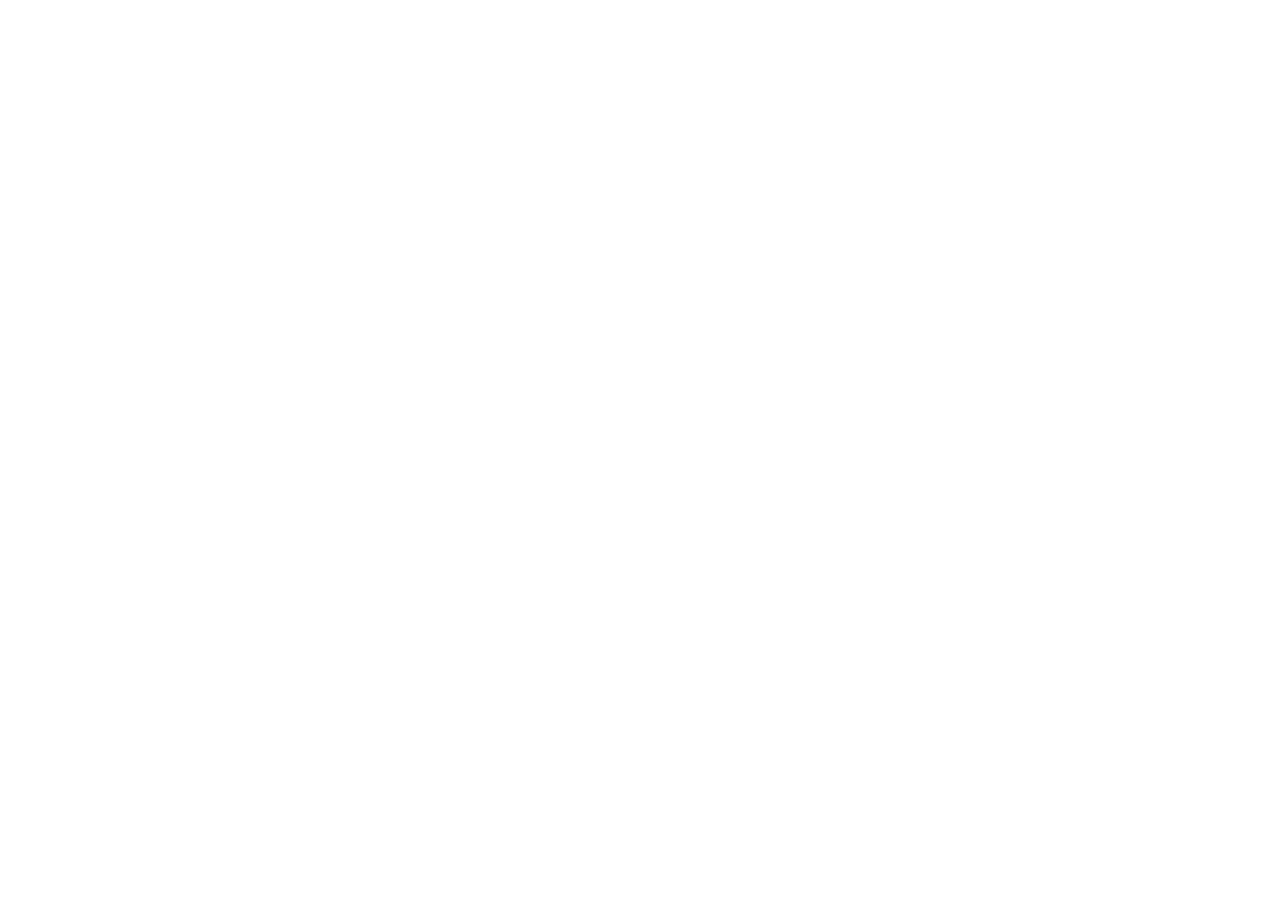
==== login.html @ 24220b86 "init projext" ====
<!DOCTYPE html>
<html lang="en">
<head>
    <meta charset="UTF-8">
    <meta http-equiv="X-UA-Compatible" content="IE=edge">
    <meta name="viewport" content="width=device-width, initial-scale=1.0">
    <title>Document</title>
</head>
<body>
    
</body>
</html>
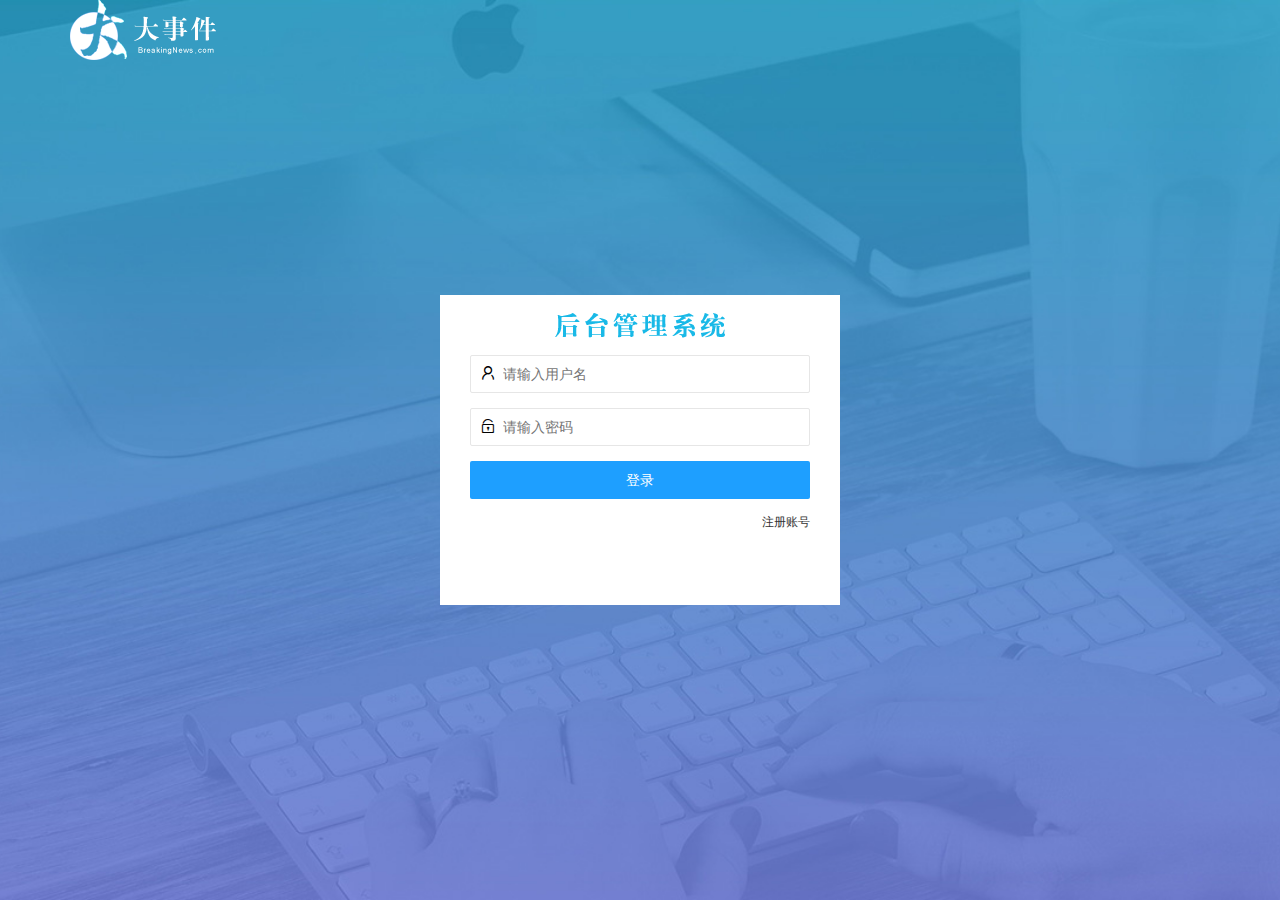
==== commit 6a38c51f: "完成注册和登陆功能开发" ====
--- a/login.html
+++ b/login.html
@@ -4,9 +4,73 @@
     <meta charset="UTF-8">
     <meta http-equiv="X-UA-Compatible" content="IE=edge">
     <meta name="viewport" content="width=device-width, initial-scale=1.0">
-    <title>Document</title>
+    <title>大事件</title>
+    <link rel="stylesheet" href="./assets/lib/layui/css/layui.css">
+    <link rel="stylesheet" href="./assets/css/login.css">
 </head>
 <body>
-    
+    <!-- 头部logo区域 -->
+    <div class="layui-main"><img src="./assets/images/logo.png" alt=""/></div>
+
+    <!-- 登陆注册区域 -->
+    <div class="loginAndRegBox">
+        <div class="title-box"></div>
+        <!-- 登陆的div -->
+        <div class="login-box">
+            <form class="layui-form" id="form-login">
+                <!-- 用户名 -->
+                <div class="layui-form-item">
+                    <i class="layui-icon layui-icon-username"></i> 
+                    <input type="text" name="username" required  lay-verify="required" placeholder="请输入用户名" autocomplete="off" class="layui-input">
+                </div>
+                <!-- 密码 -->
+                <div class="layui-form-item">
+                    <i class="layui-icon layui-icon-password"></i> 
+                    <input type="password" name="password" required  lay-verify="required|pwd" placeholder="请输入密码" autocomplete="off" class="layui-input">
+                </div>
+                <!-- 登陆按钮 -->
+                <div class="layui-form-item">
+                      <button class="layui-btn layui-btn-fluid layui-btn-normal" lay-submit>登录</button>
+                </div>
+                <!-- 注册账号 -->
+                <div class="layui-form-item links"> 
+                    <a href="javascript:;" id="link_reg">注册账号</a>
+                </div>
+            </form>
+        </div>
+        <!-- 注册的div -->
+        <div class="reg-box">
+            <form class="layui-form" id="form_reg">
+                <!-- 用户名 -->
+                <div class="layui-form-item">
+                    <i class="layui-icon layui-icon-username"></i> 
+                    <input type="text" name="username" required  lay-verify="required" placeholder="请输入用户名" autocomplete="off" class="layui-input">
+                </div>
+                <!-- 密码 -->
+                <div class="layui-form-item">
+                    <i class="layui-icon layui-icon-password"></i> 
+                    <input type="password" name="password" required lay-verify="required|pwd" placeholder="请输入密码" autocomplete="off" class="layui-input">
+                </div>
+                <!-- 密码确认框 -->
+                <div class="layui-form-item">
+                    <i class="layui-icon layui-icon-password"></i> 
+                    <input type="password" name="repassword" required  lay-verify="required|pwd|repwd" placeholder="再次确认密码" autocomplete="off" class="layui-input">
+                </div>
+                <!-- 注册按钮 -->
+                <div class="layui-form-item">
+                      <button class="layui-btn layui-btn-fluid layui-btn-normal" lay-submit>注册</button>
+                </div>
+                <!-- 注册账号 -->
+                <div class="layui-form-item links"> 
+                    <a href="javascript:;" id="link-login">登陆账号</a>
+                </div>
+            </form>
+           
+        </div>
+    </div>
+    <script src="./assets/lib/layui/layui.all.js"></script>
+    <script src="./assets/lib/jquery.js"></script>
+    <script src="./assets/js/baseAPI.js"></script>
+    <script src="./assets/js/login.js"></script>
 </body>
 </html>--- a/assets/lib/layui/css/layui.css
+++ b/assets/lib/layui/css/layui.css
@@ -0,0 +1,2 @@
+/** layui-v2.5.5 MIT License By https://www.layui.com */
+ .layui-inline,img{display:inline-block;vertical-align:middle}h1,h2,h3,h4,h5,h6{font-weight:400}.layui-edge,.layui-header,.layui-inline,.layui-main{position:relative}.layui-body,.layui-edge,.layui-elip{overflow:hidden}.layui-btn,.layui-edge,.layui-inline,img{vertical-align:middle}.layui-btn,.layui-disabled,.layui-icon,.layui-unselect{-moz-user-select:none;-webkit-user-select:none;-ms-user-select:none}.layui-elip,.layui-form-checkbox span,.layui-form-pane .layui-form-label{text-overflow:ellipsis;white-space:nowrap}.layui-breadcrumb,.layui-tree-btnGroup{visibility:hidden}blockquote,body,button,dd,div,dl,dt,form,h1,h2,h3,h4,h5,h6,input,li,ol,p,pre,td,textarea,th,ul{margin:0;padding:0;-webkit-tap-highlight-color:rgba(0,0,0,0)}a:active,a:hover{outline:0}img{border:none}li{list-style:none}table{border-collapse:collapse;border-spacing:0}h4,h5,h6{font-size:100%}button,input,optgroup,option,select,textarea{font-family:inherit;font-size:inherit;font-style:inherit;font-weight:inherit;outline:0}pre{white-space:pre-wrap;white-space:-moz-pre-wrap;white-space:-pre-wrap;white-space:-o-pre-wrap;word-wrap:break-word}body{line-height:24px;font:14px Helvetica Neue,Helvetica,PingFang SC,Tahoma,Arial,sans-serif}hr{height:1px;margin:10px 0;border:0;clear:both}a{color:#333;text-decoration:none}a:hover{color:#777}a cite{font-style:normal;*cursor:pointer}.layui-border-box,.layui-border-box *{box-sizing:border-box}.layui-box,.layui-box *{box-sizing:content-box}.layui-clear{clear:both;*zoom:1}.layui-clear:after{content:'\20';clear:both;*zoom:1;display:block;height:0}.layui-inline{*display:inline;*zoom:1}.layui-edge{display:inline-block;width:0;height:0;border-width:6px;border-style:dashed;border-color:transparent}.layui-edge-top{top:-4px;border-bottom-color:#999;border-bottom-style:solid}.layui-edge-right{border-left-color:#999;border-left-style:solid}.layui-edge-bottom{top:2px;border-top-color:#999;border-top-style:solid}.layui-edge-left{border-right-color:#999;border-right-style:solid}.layui-disabled,.layui-disabled:hover{color:#d2d2d2!important;cursor:not-allowed!important}.layui-circle{border-radius:100%}.layui-show{display:block!important}.layui-hide{display:none!important}@font-face{font-family:layui-icon;src:url(../font/iconfont.eot?v=250);src:url(../font/iconfont.eot?v=250#iefix) format('embedded-opentype'),url(../font/iconfont.woff2?v=250) format('woff2'),url(../font/iconfont.woff?v=250) format('woff'),url(../font/iconfont.ttf?v=250) format('truetype'),url(../font/iconfont.svg?v=250#layui-icon) format('svg')}.layui-icon{font-family:layui-icon!important;font-size:16px;font-style:normal;-webkit-font-smoothing:antialiased;-moz-osx-font-smoothing:grayscale}.layui-icon-reply-fill:before{content:"\e611"}.layui-icon-set-fill:before{content:"\e614"}.layui-icon-menu-fill:before{content:"\e60f"}.layui-icon-search:before{content:"\e615"}.layui-icon-share:before{content:"\e641"}.layui-icon-set-sm:before{content:"\e620"}.layui-icon-engine:before{content:"\e628"}.layui-icon-close:before{content:"\1006"}.layui-icon-close-fill:before{content:"\1007"}.layui-icon-chart-screen:before{content:"\e629"}.layui-icon-star:before{content:"\e600"}.layui-icon-circle-dot:before{content:"\e617"}.layui-icon-chat:before{content:"\e606"}.layui-icon-release:before{content:"\e609"}.layui-icon-list:before{content:"\e60a"}.layui-icon-chart:before{content:"\e62c"}.layui-icon-ok-circle:before{content:"\1005"}.layui-icon-layim-theme:before{content:"\e61b"}.layui-icon-table:before{content:"\e62d"}.layui-icon-right:before{content:"\e602"}.layui-icon-left:before{content:"\e603"}.layui-icon-cart-simple:before{content:"\e698"}.layui-icon-face-cry:before{content:"\e69c"}.layui-icon-face-smile:before{content:"\e6af"}.layui-icon-survey:before{content:"\e6b2"}.layui-icon-tree:before{content:"\e62e"}.layui-icon-upload-circle:before{content:"\e62f"}.layui-icon-add-circle:before{content:"\e61f"}.layui-icon-download-circle:before{content:"\e601"}.layui-icon-templeate-1:before{content:"\e630"}.layui-icon-util:before{content:"\e631"}.layui-icon-face-surprised:before{content:"\e664"}.layui-icon-edit:before{content:"\e642"}.layui-icon-speaker:before{content:"\e645"}.layui-icon-down:before{content:"\e61a"}.layui-icon-file:before{content:"\e621"}.layui-icon-layouts:before{content:"\e632"}.layui-icon-rate-half:before{content:"\e6c9"}.layui-icon-add-circle-fine:before{content:"\e608"}.layui-icon-prev-circle:before{content:"\e633"}.layui-icon-read:before{content:"\e705"}.layui-icon-404:before{content:"\e61c"}.layui-icon-carousel:before{content:"\e634"}.layui-icon-help:before{content:"\e607"}.layui-icon-code-circle:before{content:"\e635"}.layui-icon-water:before{content:"\e636"}.layui-icon-username:before{content:"\e66f"}.layui-icon-find-fill:before{content:"\e670"}.layui-icon-about:before{content:"\e60b"}.layui-icon-location:before{content:"\e715"}.layui-icon-up:before{content:"\e619"}.layui-icon-pause:before{content:"\e651"}.layui-icon-date:before{content:"\e637"}.layui-icon-layim-uploadfile:before{content:"\e61d"}.layui-icon-delete:before{content:"\e640"}.layui-icon-play:before{content:"\e652"}.layui-icon-top:before{content:"\e604"}.layui-icon-friends:before{content:"\e612"}.layui-icon-refresh-3:before{content:"\e9aa"}.layui-icon-ok:before{content:"\e605"}.layui-icon-layer:before{content:"\e638"}.layui-icon-face-smile-fine:before{content:"\e60c"}.layui-icon-dollar:before{content:"\e659"}.layui-icon-group:before{content:"\e613"}.layui-icon-layim-download:before{content:"\e61e"}.layui-icon-picture-fine:before{content:"\e60d"}.layui-icon-link:before{content:"\e64c"}.layui-icon-diamond:before{content:"\e735"}.layui-icon-log:before{content:"\e60e"}.layui-icon-rate-solid:before{content:"\e67a"}.layui-icon-fonts-del:before{content:"\e64f"}.layui-icon-unlink:before{content:"\e64d"}.layui-icon-fonts-clear:before{content:"\e639"}.layui-icon-triangle-r:before{content:"\e623"}.layui-icon-circle:before{content:"\e63f"}.layui-icon-radio:before{content:"\e643"}.layui-icon-align-center:before{content:"\e647"}.layui-icon-align-right:before{content:"\e648"}.layui-icon-align-left:before{content:"\e649"}.layui-icon-loading-1:before{content:"\e63e"}.layui-icon-return:before{content:"\e65c"}.layui-icon-fonts-strong:before{content:"\e62b"}.layui-icon-upload:before{content:"\e67c"}.layui-icon-dialogue:before{content:"\e63a"}.layui-icon-video:before{content:"\e6ed"}.layui-icon-headset:before{content:"\e6fc"}.layui-icon-cellphone-fine:before{content:"\e63b"}.layui-icon-add-1:before{content:"\e654"}.layui-icon-face-smile-b:before{content:"\e650"}.layui-icon-fonts-html:before{content:"\e64b"}.layui-icon-form:before{content:"\e63c"}.layui-icon-cart:before{content:"\e657"}.layui-icon-camera-fill:before{content:"\e65d"}.layui-icon-tabs:before{content:"\e62a"}.layui-icon-fonts-code:before{content:"\e64e"}.layui-icon-fire:before{content:"\e756"}.layui-icon-set:before{content:"\e716"}.layui-icon-fonts-u:before{content:"\e646"}.layui-icon-triangle-d:before{content:"\e625"}.layui-icon-tips:before{content:"\e702"}.layui-icon-picture:before{content:"\e64a"}.layui-icon-more-vertical:before{content:"\e671"}.layui-icon-flag:before{content:"\e66c"}.layui-icon-loading:before{content:"\e63d"}.layui-icon-fonts-i:before{content:"\e644"}.layui-icon-refresh-1:before{content:"\e666"}.layui-icon-rmb:before{content:"\e65e"}.layui-icon-home:before{content:"\e68e"}.layui-icon-user:before{content:"\e770"}.layui-icon-notice:before{content:"\e667"}.layui-icon-login-weibo:before{content:"\e675"}.layui-icon-voice:before{content:"\e688"}.layui-icon-upload-drag:before{content:"\e681"}.layui-icon-login-qq:before{content:"\e676"}.layui-icon-snowflake:before{content:"\e6b1"}.layui-icon-file-b:before{content:"\e655"}.layui-icon-template:before{content:"\e663"}.layui-icon-auz:before{content:"\e672"}.layui-icon-console:before{content:"\e665"}.layui-icon-app:before{content:"\e653"}.layui-icon-prev:before{content:"\e65a"}.layui-icon-website:before{content:"\e7ae"}.layui-icon-next:before{content:"\e65b"}.layui-icon-component:before{content:"\e857"}.layui-icon-more:before{content:"\e65f"}.layui-icon-login-wechat:before{content:"\e677"}.layui-icon-shrink-right:before{content:"\e668"}.layui-icon-spread-left:before{content:"\e66b"}.layui-icon-camera:before{content:"\e660"}.layui-icon-note:before{content:"\e66e"}.layui-icon-refresh:before{content:"\e669"}.layui-icon-female:before{content:"\e661"}.layui-icon-male:before{content:"\e662"}.layui-icon-password:before{content:"\e673"}.layui-icon-senior:before{content:"\e674"}.layui-icon-theme:before{content:"\e66a"}.layui-icon-tread:before{content:"\e6c5"}.layui-icon-praise:before{content:"\e6c6"}.layui-icon-star-fill:before{content:"\e658"}.layui-icon-rate:before{content:"\e67b"}.layui-icon-template-1:before{content:"\e656"}.layui-icon-vercode:before{content:"\e679"}.layui-icon-cellphone:before{content:"\e678"}.layui-icon-screen-full:before{content:"\e622"}.layui-icon-screen-restore:before{content:"\e758"}.layui-icon-cols:before{content:"\e610"}.layui-icon-export:before{content:"\e67d"}.layui-icon-print:before{content:"\e66d"}.layui-icon-slider:before{content:"\e714"}.layui-icon-addition:before{content:"\e624"}.layui-icon-subtraction:before{content:"\e67e"}.layui-icon-service:before{content:"\e626"}.layui-icon-transfer:before{content:"\e691"}.layui-main{width:1140px;margin:0 auto}.layui-header{z-index:1000;height:60px}.layui-header a:hover{transition:all .5s;-webkit-transition:all .5s}.layui-side{position:fixed;left:0;top:0;bottom:0;z-index:999;width:200px;overflow-x:hidden}.layui-side-scroll{position:relative;width:220px;height:100%;overflow-x:hidden}.layui-body{position:absolute;left:200px;right:0;top:0;bottom:0;z-index:998;width:auto;overflow-y:auto;box-sizing:border-box}.layui-layout-body{overflow:hidden}.layui-layout-admin .layui-header{background-color:#23262E}.layui-layout-admin .layui-side{top:60px;width:200px;overflow-x:hidden}.layui-layout-admin .layui-body{position:fixed;top:60px;bottom:44px}.layui-layout-admin .layui-main{width:auto;margin:0 15px}.layui-layout-admin .layui-footer{position:fixed;left:200px;right:0;bottom:0;height:44px;line-height:44px;padding:0 15px;background-color:#eee}.layui-layout-admin .layui-logo{position:absolute;left:0;top:0;width:200px;height:100%;line-height:60px;text-align:center;color:#009688;font-size:16px}.layui-layout-admin .layui-header .layui-nav{background:0 0}.layui-layout-left{position:absolute!important;left:200px;top:0}.layui-layout-right{position:absolute!important;right:0;top:0}.layui-container{position:relative;margin:0 auto;padding:0 15px;box-sizing:border-box}.layui-fluid{position:relative;margin:0 auto;padding:0 15px}.layui-row:after,.layui-row:before{content:'';display:block;clear:both}.layui-col-lg1,.layui-col-lg10,.layui-col-lg11,.layui-col-lg12,.layui-col-lg2,.layui-col-lg3,.layui-col-lg4,.layui-col-lg5,.layui-col-lg6,.layui-col-lg7,.layui-col-lg8,.layui-col-lg9,.layui-col-md1,.layui-col-md10,.layui-col-md11,.layui-col-md12,.layui-col-md2,.layui-col-md3,.layui-col-md4,.layui-col-md5,.layui-col-md6,.layui-col-md7,.layui-col-md8,.layui-col-md9,.layui-col-sm1,.layui-col-sm10,.layui-col-sm11,.layui-col-sm12,.layui-col-sm2,.layui-col-sm3,.layui-col-sm4,.layui-col-sm5,.layui-col-sm6,.layui-col-sm7,.layui-col-sm8,.layui-col-sm9,.layui-col-xs1,.layui-col-xs10,.layui-col-xs11,.layui-col-xs12,.layui-col-xs2,.layui-col-xs3,.layui-col-xs4,.layui-col-xs5,.layui-col-xs6,.layui-col-xs7,.layui-col-xs8,.layui-col-xs9{position:relative;display:block;box-sizing:border-box}.layui-col-xs1,.layui-col-xs10,.layui-col-xs11,.layui-col-xs12,.layui-col-xs2,.layui-col-xs3,.layui-col-xs4,.layui-col-xs5,.layui-col-xs6,.layui-col-xs7,.layui-col-xs8,.layui-col-xs9{float:left}.layui-col-xs1{width:8.33333333%}.layui-col-xs2{width:16.66666667%}.layui-col-xs3{width:25%}.layui-col-xs4{width:33.33333333%}.layui-col-xs5{width:41.66666667%}.layui-col-xs6{width:50%}.layui-col-xs7{width:58.33333333%}.layui-col-xs8{width:66.66666667%}.layui-col-xs9{width:75%}.layui-col-xs10{width:83.33333333%}.layui-col-xs11{width:91.66666667%}.layui-col-xs12{width:100%}.layui-col-xs-offset1{margin-left:8.33333333%}.layui-col-xs-offset2{margin-left:16.66666667%}.layui-col-xs-offset3{margin-left:25%}.layui-col-xs-offset4{margin-left:33.33333333%}.layui-col-xs-offset5{margin-left:41.66666667%}.layui-col-xs-offset6{margin-left:50%}.layui-col-xs-offset7{margin-left:58.33333333%}.layui-col-xs-offset8{margin-left:66.66666667%}.layui-col-xs-offset9{margin-left:75%}.layui-col-xs-offset10{margin-left:83.33333333%}.layui-col-xs-offset11{margin-left:91.66666667%}.layui-col-xs-offset12{margin-left:100%}@media screen and (max-width:768px){.layui-hide-xs{display:none!important}.layui-show-xs-block{display:block!important}.layui-show-xs-inline{display:inline!important}.layui-show-xs-inline-block{display:inline-block!important}}@media screen and (min-width:768px){.layui-container{width:750px}.layui-hide-sm{display:none!important}.layui-show-sm-block{display:block!important}.layui-show-sm-inline{display:inline!important}.layui-show-sm-inline-block{display:inline-block!important}.layui-col-sm1,.layui-col-sm10,.layui-col-sm11,.layui-col-sm12,.layui-col-sm2,.layui-col-sm3,.layui-col-sm4,.layui-col-sm5,.layui-col-sm6,.layui-col-sm7,.layui-col-sm8,.layui-col-sm9{float:left}.layui-col-sm1{width:8.33333333%}.layui-col-sm2{width:16.66666667%}.layui-col-sm3{width:25%}.layui-col-sm4{width:33.33333333%}.layui-col-sm5{width:41.66666667%}.layui-col-sm6{width:50%}.layui-col-sm7{width:58.33333333%}.layui-col-sm8{width:66.66666667%}.layui-col-sm9{width:75%}.layui-col-sm10{width:83.33333333%}.layui-col-sm11{width:91.66666667%}.layui-col-sm12{width:100%}.layui-col-sm-offset1{margin-left:8.33333333%}.layui-col-sm-offset2{margin-left:16.66666667%}.layui-col-sm-offset3{margin-left:25%}.layui-col-sm-offset4{margin-left:33.33333333%}.layui-col-sm-offset5{margin-left:41.66666667%}.layui-col-sm-offset6{margin-left:50%}.layui-col-sm-offset7{margin-left:58.33333333%}.layui-col-sm-offset8{margin-left:66.66666667%}.layui-col-sm-offset9{margin-left:75%}.layui-col-sm-offset10{margin-left:83.33333333%}.layui-col-sm-offset11{margin-left:91.66666667%}.layui-col-sm-offset12{margin-left:100%}}@media screen and (min-width:992px){.layui-container{width:970px}.layui-hide-md{display:none!important}.layui-show-md-block{display:block!important}.layui-show-md-inline{display:inline!important}.layui-show-md-inline-block{display:inline-block!important}.layui-col-md1,.layui-col-md10,.layui-col-md11,.layui-col-md12,.layui-col-md2,.layui-col-md3,.layui-col-md4,.layui-col-md5,.layui-col-md6,.layui-col-md7,.layui-col-md8,.layui-col-md9{float:left}.layui-col-md1{width:8.33333333%}.layui-col-md2{width:16.66666667%}.layui-col-md3{width:25%}.layui-col-md4{width:33.33333333%}.layui-col-md5{width:41.66666667%}.layui-col-md6{width:50%}.layui-col-md7{width:58.33333333%}.layui-col-md8{width:66.66666667%}.layui-col-md9{width:75%}.layui-col-md10{width:83.33333333%}.layui-col-md11{width:91.66666667%}.layui-col-md12{width:100%}.layui-col-md-offset1{margin-left:8.33333333%}.layui-col-md-offset2{margin-left:16.66666667%}.layui-col-md-offset3{margin-left:25%}.layui-col-md-offset4{margin-left:33.33333333%}.layui-col-md-offset5{margin-left:41.66666667%}.layui-col-md-offset6{margin-left:50%}.layui-col-md-offset7{margin-left:58.33333333%}.layui-col-md-offset8{margin-left:66.66666667%}.layui-col-md-offset9{margin-left:75%}.layui-col-md-offset10{margin-left:83.33333333%}.layui-col-md-offset11{margin-left:91.66666667%}.layui-col-md-offset12{margin-left:100%}}@media screen and (min-width:1200px){.layui-container{width:1170px}.layui-hide-lg{display:none!important}.layui-show-lg-block{display:block!important}.layui-show-lg-inline{display:inline!important}.layui-show-lg-inline-block{display:inline-block!important}.layui-col-lg1,.layui-col-lg10,.layui-col-lg11,.layui-col-lg12,.layui-col-lg2,.layui-col-lg3,.layui-col-lg4,.layui-col-lg5,.layui-col-lg6,.layui-col-lg7,.layui-col-lg8,.layui-col-lg9{float:left}.layui-col-lg1{width:8.33333333%}.layui-col-lg2{width:16.66666667%}.layui-col-lg3{width:25%}.layui-col-lg4{width:33.33333333%}.layui-col-lg5{width:41.66666667%}.layui-col-lg6{width:50%}.layui-col-lg7{width:58.33333333%}.layui-col-lg8{width:66.66666667%}.layui-col-lg9{width:75%}.layui-col-lg10{width:83.33333333%}.layui-col-lg11{width:91.66666667%}.layui-col-lg12{width:100%}.layui-col-lg-offset1{margin-left:8.33333333%}.layui-col-lg-offset2{margin-left:16.66666667%}.layui-col-lg-offset3{margin-left:25%}.layui-col-lg-offset4{margin-left:33.33333333%}.layui-col-lg-offset5{margin-left:41.66666667%}.layui-col-lg-offset6{margin-left:50%}.layui-col-lg-offset7{margin-left:58.33333333%}.layui-col-lg-offset8{margin-left:66.66666667%}.layui-col-lg-offset9{margin-left:75%}.layui-col-lg-offset10{margin-left:83.33333333%}.layui-col-lg-offset11{margin-left:91.66666667%}.layui-col-lg-offset12{margin-left:100%}}.layui-col-space1{margin:-.5px}.layui-col-space1>*{padding:.5px}.layui-col-space3{margin:-1.5px}.layui-col-space3>*{padding:1.5px}.layui-col-space5{margin:-2.5px}.layui-col-space5>*{padding:2.5px}.layui-col-space8{margin:-3.5px}.layui-col-space8>*{padding:3.5px}.layui-col-space10{margin:-5px}.layui-col-space10>*{padding:5px}.layui-col-space12{margin:-6px}.layui-col-space12>*{padding:6px}.layui-col-space15{margin:-7.5px}.layui-col-space15>*{padding:7.5px}.layui-col-space18{margin:-9px}.layui-col-space18>*{padding:9px}.layui-col-space20{margin:-10px}.layui-col-space20>*{padding:10px}.layui-col-space22{margin:-11px}.layui-col-space22>*{padding:11px}.layui-col-space25{margin:-12.5px}.layui-col-space25>*{padding:12.5px}.layui-col-space30{margin:-15px}.layui-col-space30>*{padding:15px}.layui-btn,.layui-input,.layui-select,.layui-textarea,.layui-upload-button{outline:0;-webkit-appearance:none;transition:all .3s;-webkit-transition:all .3s;box-sizing:border-box}.layui-elem-quote{margin-bottom:10px;padding:15px;line-height:22px;border-left:5px solid #009688;border-radius:0 2px 2px 0;background-color:#f2f2f2}.layui-quote-nm{border-style:solid;border-width:1px 1px 1px 5px;background:0 0}.layui-elem-field{margin-bottom:10px;padding:0;border-width:1px;border-style:solid}.layui-elem-field legend{margin-left:20px;padding:0 10px;font-size:20px;font-weight:300}.layui-field-title{margin:10px 0 20px;border-width:1px 0 0}.layui-field-box{padding:10px 15px}.layui-field-title .layui-field-box{padding:10px 0}.layui-progress{position:relative;height:6px;border-radius:20px;background-color:#e2e2e2}.layui-progress-bar{position:absolute;left:0;top:0;width:0;max-width:100%;height:6px;border-radius:20px;text-align:right;background-color:#5FB878;transition:all .3s;-webkit-transition:all .3s}.layui-progress-big,.layui-progress-big .layui-progress-bar{height:18px;line-height:18px}.layui-progress-text{position:relative;top:-20px;line-height:18px;font-size:12px;color:#666}.layui-progress-big .layui-progress-text{position:static;padding:0 10px;color:#fff}.layui-collapse{border-width:1px;border-style:solid;border-radius:2px}.layui-colla-content,.layui-colla-item{border-top-width:1px;border-top-style:solid}.layui-colla-item:first-child{border-top:none}.layui-colla-title{position:relative;height:42px;line-height:42px;padding:0 15px 0 35px;color:#333;background-color:#f2f2f2;cursor:pointer;font-size:14px;overflow:hidden}.layui-colla-content{display:none;padding:10px 15px;line-height:22px;color:#666}.layui-colla-icon{position:absolute;left:15px;top:0;font-size:14px}.layui-card{margin-bottom:15px;border-radius:2px;background-color:#fff;box-shadow:0 1px 2px 0 rgba(0,0,0,.05)}.layui-card:last-child{margin-bottom:0}.layui-card-header{position:relative;height:42px;line-height:42px;padding:0 15px;border-bottom:1px solid #f6f6f6;color:#333;border-radius:2px 2px 0 0;font-size:14px}.layui-bg-black,.layui-bg-blue,.layui-bg-cyan,.layui-bg-green,.layui-bg-orange,.layui-bg-red{color:#fff!important}.layui-card-body{position:relative;padding:10px 15px;line-height:24px}.layui-card-body[pad15]{padding:15px}.layui-card-body[pad20]{padding:20px}.layui-card-body .layui-table{margin:5px 0}.layui-card .layui-tab{margin:0}.layui-panel-window{position:relative;padding:15px;border-radius:0;border-top:5px solid #E6E6E6;background-color:#fff}.layui-auxiliar-moving{position:fixed;left:0;right:0;top:0;bottom:0;width:100%;height:100%;background:0 0;z-index:9999999999}.layui-form-label,.layui-form-mid,.layui-form-select,.layui-input-block,.layui-input-inline,.layui-textarea{position:relative}.layui-bg-red{background-color:#FF5722!important}.layui-bg-orange{background-color:#FFB800!important}.layui-bg-green{background-color:#009688!important}.layui-bg-cyan{background-color:#2F4056!important}.layui-bg-blue{background-color:#1E9FFF!important}.layui-bg-black{background-color:#393D49!important}.layui-bg-gray{background-color:#eee!important;color:#666!important}.layui-badge-rim,.layui-colla-content,.layui-colla-item,.layui-collapse,.layui-elem-field,.layui-form-pane .layui-form-item[pane],.layui-form-pane .layui-form-label,.layui-input,.layui-layedit,.layui-layedit-tool,.layui-quote-nm,.layui-select,.layui-tab-bar,.layui-tab-card,.layui-tab-title,.layui-tab-title .layui-this:after,.layui-textarea{border-color:#e6e6e6}.layui-timeline-item:before,hr{background-color:#e6e6e6}.layui-text{line-height:22px;font-size:14px;color:#666}.layui-text h1,.layui-text h2,.layui-text h3{font-weight:500;color:#333}.layui-text h1{font-size:30px}.layui-text h2{font-size:24px}.layui-text h3{font-size:18px}.layui-text a:not(.layui-btn){color:#01AAED}.layui-text a:not(.layui-btn):hover{text-decoration:underline}.layui-text ul{padding:5px 0 5px 15px}.layui-text ul li{margin-top:5px;list-style-type:disc}.layui-text em,.layui-word-aux{color:#999!important;padding:0 5px!important}.layui-btn{display:inline-block;height:38px;line-height:38px;padding:0 18px;background-color:#009688;color:#fff;white-space:nowrap;text-align:center;font-size:14px;border:none;border-radius:2px;cursor:pointer}.layui-btn:hover{opacity:.8;filter:alpha(opacity=80);color:#fff}.layui-btn:active{opacity:1;filter:alpha(opacity=100)}.layui-btn+.layui-btn{margin-left:10px}.layui-btn-container{font-size:0}.layui-btn-container .layui-btn{margin-right:10px;margin-bottom:10px}.layui-btn-container .layui-btn+.layui-btn{margin-left:0}.layui-table .layui-btn-container .layui-btn{margin-bottom:9px}.layui-btn-radius{border-radius:100px}.layui-btn .layui-icon{margin-right:3px;font-size:18px;vertical-align:bottom;vertical-align:middle\9}.layui-btn-primary{border:1px solid #C9C9C9;background-color:#fff;color:#555}.layui-btn-primary:hover{border-color:#009688;color:#333}.layui-btn-normal{background-color:#1E9FFF}.layui-btn-warm{background-color:#FFB800}.layui-btn-danger{background-color:#FF5722}.layui-btn-checked{background-color:#5FB878}.layui-btn-disabled,.layui-btn-disabled:active,.layui-btn-disabled:hover{border:1px solid #e6e6e6;background-color:#FBFBFB;color:#C9C9C9;cursor:not-allowed;opacity:1}.layui-btn-lg{height:44px;line-height:44px;padding:0 25px;font-size:16px}.layui-btn-sm{height:30px;line-height:30px;padding:0 10px;font-size:12px}.layui-btn-sm i{font-size:16px!important}.layui-btn-xs{height:22px;line-height:22px;padding:0 5px;font-size:12px}.layui-btn-xs i{font-size:14px!important}.layui-btn-group{display:inline-block;vertical-align:middle;font-size:0}.layui-btn-group .layui-btn{margin-left:0!important;margin-right:0!important;border-left:1px solid rgba(255,255,255,.5);border-radius:0}.layui-btn-group .layui-btn-primary{border-left:none}.layui-btn-group .layui-btn-primary:hover{border-color:#C9C9C9;color:#009688}.layui-btn-group .layui-btn:first-child{border-left:none;border-radius:2px 0 0 2px}.layui-btn-group .layui-btn-primary:first-child{border-left:1px solid #c9c9c9}.layui-btn-group .layui-btn:last-child{border-radius:0 2px 2px 0}.layui-btn-group .layui-btn+.layui-btn{margin-left:0}.layui-btn-group+.layui-btn-group{margin-left:10px}.layui-btn-fluid{width:100%}.layui-input,.layui-select,.layui-textarea{height:38px;line-height:1.3;line-height:38px\9;border-width:1px;border-style:solid;background-color:#fff;border-radius:2px}.layui-input::-webkit-input-placeholder,.layui-select::-webkit-input-placeholder,.layui-textarea::-webkit-input-placeholder{line-height:1.3}.layui-input,.layui-textarea{display:block;width:100%;padding-left:10px}.layui-input:hover,.layui-textarea:hover{border-color:#D2D2D2!important}.layui-input:focus,.layui-textarea:focus{border-color:#C9C9C9!important}.layui-textarea{min-height:100px;height:auto;line-height:20px;padding:6px 10px;resize:vertical}.layui-select{padding:0 10px}.layui-form input[type=checkbox],.layui-form input[type=radio],.layui-form select{display:none}.layui-form [lay-ignore]{display:initial}.layui-form-item{margin-bottom:15px;clear:both;*zoom:1}.layui-form-item:after{content:'\20';clear:both;*zoom:1;display:block;height:0}.layui-form-label{float:left;display:block;padding:9px 15px;width:80px;font-weight:400;line-height:20px;text-align:right}.layui-form-label-col{display:block;float:none;padding:9px 0;line-height:20px;text-align:left}.layui-form-item .layui-inline{margin-bottom:5px;margin-right:10px}.layui-input-block{margin-left:110px;min-height:36px}.layui-input-inline{display:inline-block;vertical-align:middle}.layui-form-item .layui-input-inline{float:left;width:190px;margin-right:10px}.layui-form-text .layui-input-inline{width:auto}.layui-form-mid{float:left;display:block;padding:9px 0!important;line-height:20px;margin-right:10px}.layui-form-danger+.layui-form-select .layui-input,.layui-form-danger:focus{border-color:#FF5722!important}.layui-form-select .layui-input{padding-right:30px;cursor:pointer}.layui-form-select .layui-edge{position:absolute;right:10px;top:50%;margin-top:-3px;cursor:pointer;border-width:6px;border-top-color:#c2c2c2;border-top-style:solid;transition:all .3s;-webkit-transition:all .3s}.layui-form-select dl{display:none;position:absolute;left:0;top:42px;padding:5px 0;z-index:899;min-width:100%;border:1px solid #d2d2d2;max-height:300px;overflow-y:auto;background-color:#fff;border-radius:2px;box-shadow:0 2px 4px rgba(0,0,0,.12);box-sizing:border-box}.layui-form-select dl dd,.layui-form-select dl dt{padding:0 10px;line-height:36px;white-space:nowrap;overflow:hidden;text-overflow:ellipsis}.layui-form-select dl dt{font-size:12px;color:#999}.layui-form-select dl dd{cursor:pointer}.layui-form-select dl dd:hover{background-color:#f2f2f2;-webkit-transition:.5s all;transition:.5s all}.layui-form-select .layui-select-group dd{padding-left:20px}.layui-form-select dl dd.layui-select-tips{padding-left:10px!important;color:#999}.layui-form-select dl dd.layui-this{background-color:#5FB878;color:#fff}.layui-form-checkbox,.layui-form-select dl dd.layui-disabled{background-color:#fff}.layui-form-selected dl{display:block}.layui-form-checkbox,.layui-form-checkbox *,.layui-form-switch{display:inline-block;vertical-align:middle}.layui-form-selected .layui-edge{margin-top:-9px;-webkit-transform:rotate(180deg);transform:rotate(180deg);margin-top:-3px\9}:root .layui-form-selected .layui-edge{margin-top:-9px\0/IE9}.layui-form-selectup dl{top:auto;bottom:42px}.layui-select-none{margin:5px 0;text-align:center;color:#999}.layui-select-disabled .layui-disabled{border-color:#eee!important}.layui-select-disabled .layui-edge{border-top-color:#d2d2d2}.layui-form-checkbox{position:relative;height:30px;line-height:30px;margin-right:10px;padding-right:30px;cursor:pointer;font-size:0;-webkit-transition:.1s linear;transition:.1s linear;box-sizing:border-box}.layui-form-checkbox span{padding:0 10px;height:100%;font-size:14px;border-radius:2px 0 0 2px;background-color:#d2d2d2;color:#fff;overflow:hidden}.layui-form-checkbox:hover span{background-color:#c2c2c2}.layui-form-checkbox i{position:absolute;right:0;top:0;width:30px;height:28px;border:1px solid #d2d2d2;border-left:none;border-radius:0 2px 2px 0;color:#fff;font-size:20px;text-align:center}.layui-form-checkbox:hover i{border-color:#c2c2c2;color:#c2c2c2}.layui-form-checked,.layui-form-checked:hover{border-color:#5FB878}.layui-form-checked span,.layui-form-checked:hover span{background-color:#5FB878}.layui-form-checked i,.layui-form-checked:hover i{color:#5FB878}.layui-form-item .layui-form-checkbox{margin-top:4px}.layui-form-checkbox[lay-skin=primary]{height:auto!important;line-height:normal!important;min-width:18px;min-height:18px;border:none!important;margin-right:0;padding-left:28px;padding-right:0;background:0 0}.layui-form-checkbox[lay-skin=primary] span{padding-left:0;padding-right:15px;line-height:18px;background:0 0;color:#666}.layui-form-checkbox[lay-skin=primary] i{right:auto;left:0;width:16px;height:16px;line-height:16px;border:1px solid #d2d2d2;font-size:12px;border-radius:2px;background-color:#fff;-webkit-transition:.1s linear;transition:.1s linear}.layui-form-checkbox[lay-skin=primary]:hover i{border-color:#5FB878;color:#fff}.layui-form-checked[lay-skin=primary] i{border-color:#5FB878!important;background-color:#5FB878;color:#fff}.layui-checkbox-disbaled[lay-skin=primary] span{background:0 0!important;color:#c2c2c2}.layui-checkbox-disbaled[lay-skin=primary]:hover i{border-color:#d2d2d2}.layui-form-item .layui-form-checkbox[lay-skin=primary]{margin-top:10px}.layui-form-switch{position:relative;height:22px;line-height:22px;min-width:35px;padding:0 5px;margin-top:8px;border:1px solid #d2d2d2;border-radius:20px;cursor:pointer;background-color:#fff;-webkit-transition:.1s linear;transition:.1s linear}.layui-form-switch i{position:absolute;left:5px;top:3px;width:16px;height:16px;border-radius:20px;background-color:#d2d2d2;-webkit-transition:.1s linear;transition:.1s linear}.layui-form-switch em{position:relative;top:0;width:25px;margin-left:21px;padding:0!important;text-align:center!important;color:#999!important;font-style:normal!important;font-size:12px}.layui-form-onswitch{border-color:#5FB878;background-color:#5FB878}.layui-checkbox-disbaled,.layui-checkbox-disbaled i{border-color:#e2e2e2!important}.layui-form-onswitch i{left:100%;margin-left:-21px;background-color:#fff}.layui-form-onswitch em{margin-left:5px;margin-right:21px;color:#fff!important}.layui-checkbox-disbaled span{background-color:#e2e2e2!important}.layui-checkbox-disbaled:hover i{color:#fff!important}[lay-radio]{display:none}.layui-form-radio,.layui-form-radio *{display:inline-block;vertical-align:middle}.layui-form-radio{line-height:28px;margin:6px 10px 0 0;padding-right:10px;cursor:pointer;font-size:0}.layui-form-radio *{font-size:14px}.layui-form-radio>i{margin-right:8px;font-size:22px;color:#c2c2c2}.layui-form-radio>i:hover,.layui-form-radioed>i{color:#5FB878}.layui-radio-disbaled>i{color:#e2e2e2!important}.layui-form-pane .layui-form-label{width:110px;padding:8px 15px;height:38px;line-height:20px;border-width:1px;border-style:solid;border-radius:2px 0 0 2px;text-align:center;background-color:#FBFBFB;overflow:hidden;box-sizing:border-box}.layui-form-pane .layui-input-inline{margin-left:-1px}.layui-form-pane .layui-input-block{margin-left:110px;left:-1px}.layui-form-pane .layui-input{border-radius:0 2px 2px 0}.layui-form-pane .layui-form-text .layui-form-label{float:none;width:100%;border-radius:2px;box-sizing:border-box;text-align:left}.layui-form-pane .layui-form-text .layui-input-inline{display:block;margin:0;top:-1px;clear:both}.layui-form-pane .layui-form-text .layui-input-block{margin:0;left:0;top:-1px}.layui-form-pane .layui-form-text .layui-textarea{min-height:100px;border-radius:0 0 2px 2px}.layui-form-pane .layui-form-checkbox{margin:4px 0 4px 10px}.layui-form-pane .layui-form-radio,.layui-form-pane .layui-form-switch{margin-top:6px;margin-left:10px}.layui-form-pane .layui-form-item[pane]{position:relative;border-width:1px;border-style:solid}.layui-form-pane .layui-form-item[pane] .layui-form-label{position:absolute;left:0;top:0;height:100%;border-width:0 1px 0 0}.layui-form-pane .layui-form-item[pane] .layui-input-inline{margin-left:110px}@media screen and (max-width:450px){.layui-form-item .layui-form-label{text-overflow:ellipsis;overflow:hidden;white-space:nowrap}.layui-form-item .layui-inline{display:block;margin-right:0;margin-bottom:20px;clear:both}.layui-form-item .layui-inline:after{content:'\20';clear:both;display:block;height:0}.layui-form-item .layui-input-inline{display:block;float:none;left:-3px;width:auto;margin:0 0 10px 112px}.layui-form-item .layui-input-inline+.layui-form-mid{margin-left:110px;top:-5px;padding:0}.layui-form-item .layui-form-checkbox{margin-right:5px;margin-bottom:5px}}.layui-layedit{border-width:1px;border-style:solid;border-radius:2px}.layui-layedit-tool{padding:3px 5px;border-bottom-width:1px;border-bottom-style:solid;font-size:0}.layedit-tool-fixed{position:fixed;top:0;border-top:1px solid #e2e2e2}.layui-layedit-tool .layedit-tool-mid,.layui-layedit-tool .layui-icon{display:inline-block;vertical-align:middle;text-align:center;font-size:14px}.layui-layedit-tool .layui-icon{position:relative;width:32px;height:30px;line-height:30px;margin:3px 5px;color:#777;cursor:pointer;border-radius:2px}.layui-layedit-tool .layui-icon:hover{color:#393D49}.layui-layedit-tool .layui-icon:active{color:#000}.layui-layedit-tool .layedit-tool-active{background-color:#e2e2e2;color:#000}.layui-layedit-tool .layui-disabled,.layui-layedit-tool .layui-disabled:hover{color:#d2d2d2;cursor:not-allowed}.layui-layedit-tool .layedit-tool-mid{width:1px;height:18px;margin:0 10px;background-color:#d2d2d2}.layedit-tool-html{width:50px!important;font-size:30px!important}.layedit-tool-b,.layedit-tool-code,.layedit-tool-help{font-size:16px!important}.layedit-tool-d,.layedit-tool-face,.layedit-tool-image,.layedit-tool-unlink{font-size:18px!important}.layedit-tool-image input{position:absolute;font-size:0;left:0;top:0;width:100%;height:100%;opacity:.01;filter:Alpha(opacity=1);cursor:pointer}.layui-layedit-iframe iframe{display:block;width:100%}#LAY_layedit_code{overflow:hidden}.layui-laypage{display:inline-block;*display:inline;*zoom:1;vertical-align:middle;margin:10px 0;font-size:0}.layui-laypage>a:first-child,.layui-laypage>a:first-child em{border-radius:2px 0 0 2px}.layui-laypage>a:last-child,.layui-laypage>a:last-child em{border-radius:0 2px 2px 0}.layui-laypage>:first-child{margin-left:0!important}.layui-laypage>:last-child{margin-right:0!important}.layui-laypage a,.layui-laypage button,.layui-laypage input,.layui-laypage select,.layui-laypage span{border:1px solid #e2e2e2}.layui-laypage a,.layui-laypage span{display:inline-block;*display:inline;*zoom:1;vertical-align:middle;padding:0 15px;height:28px;line-height:28px;margin:0 -1px 5px 0;background-color:#fff;color:#333;font-size:12px}.layui-flow-more a *,.layui-laypage input,.layui-table-view select[lay-ignore]{display:inline-block}.layui-laypage a:hover{color:#009688}.layui-laypage em{font-style:normal}.layui-laypage .layui-laypage-spr{color:#999;font-weight:700}.layui-laypage a{text-decoration:none}.layui-laypage .layui-laypage-curr{position:relative}.layui-laypage .layui-laypage-curr em{position:relative;color:#fff}.layui-laypage .layui-laypage-curr .layui-laypage-em{position:absolute;left:-1px;top:-1px;padding:1px;width:100%;height:100%;background-color:#009688}.layui-laypage-em{border-radius:2px}.layui-laypage-next em,.layui-laypage-prev em{font-family:Sim sun;font-size:16px}.layui-laypage .layui-laypage-count,.layui-laypage .layui-laypage-limits,.layui-laypage .layui-laypage-refresh,.layui-laypage .layui-laypage-skip{margin-left:10px;margin-right:10px;padding:0;border:none}.layui-laypage .layui-laypage-limits,.layui-laypage .layui-laypage-refresh{vertical-align:top}.layui-laypage .layui-laypage-refresh i{font-size:18px;cursor:pointer}.layui-laypage select{height:22px;padding:3px;border-radius:2px;cursor:pointer}.layui-laypage .layui-laypage-skip{height:30px;line-height:30px;color:#999}.layui-laypage button,.layui-laypage input{height:30px;line-height:30px;border-radius:2px;vertical-align:top;background-color:#fff;box-sizing:border-box}.layui-laypage input{width:40px;margin:0 10px;padding:0 3px;text-align:center}.layui-laypage input:focus,.layui-laypage select:focus{border-color:#009688!important}.layui-laypage button{margin-left:10px;padding:0 10px;cursor:pointer}.layui-table,.layui-table-view{margin:10px 0}.layui-flow-more{margin:10px 0;text-align:center;color:#999;font-size:14px}.layui-flow-more a{height:32px;line-height:32px}.layui-flow-more a *{vertical-align:top}.layui-flow-more a cite{padding:0 20px;border-radius:3px;background-color:#eee;color:#333;font-style:normal}.layui-flow-more a cite:hover{opacity:.8}.layui-flow-more a i{font-size:30px;color:#737383}.layui-table{width:100%;background-color:#fff;color:#666}.layui-table tr{transition:all .3s;-webkit-transition:all .3s}.layui-table th{text-align:left;font-weight:400}.layui-table tbody tr:hover,.layui-table thead tr,.layui-table-click,.layui-table-header,.layui-table-hover,.layui-table-mend,.layui-table-patch,.layui-table-tool,.layui-table-total,.layui-table-total tr,.layui-table[lay-even] tr:nth-child(even){background-color:#f2f2f2}.layui-table td,.layui-table th,.layui-table-col-set,.layui-table-fixed-r,.layui-table-grid-down,.layui-table-header,.layui-table-page,.layui-table-tips-main,.layui-table-tool,.layui-table-total,.layui-table-view,.layui-table[lay-skin=line],.layui-table[lay-skin=row]{border-width:1px;border-style:solid;border-color:#e6e6e6}.layui-table td,.layui-table th{position:relative;padding:9px 15px;min-height:20px;line-height:20px;font-size:14px}.layui-table[lay-skin=line] td,.layui-table[lay-skin=line] th{border-width:0 0 1px}.layui-table[lay-skin=row] td,.layui-table[lay-skin=row] th{border-width:0 1px 0 0}.layui-table[lay-skin=nob] td,.layui-table[lay-skin=nob] th{border:none}.layui-table img{max-width:100px}.layui-table[lay-size=lg] td,.layui-table[lay-size=lg] th{padding:15px 30px}.layui-table-view .layui-table[lay-size=lg] .layui-table-cell{height:40px;line-height:40px}.layui-table[lay-size=sm] td,.layui-table[lay-size=sm] th{font-size:12px;padding:5px 10px}.layui-table-view .layui-table[lay-size=sm] .layui-table-cell{height:20px;line-height:20px}.layui-table[lay-data]{display:none}.layui-table-box{position:relative;overflow:hidden}.layui-table-view .layui-table{position:relative;width:auto;margin:0}.layui-table-view .layui-table[lay-skin=line]{border-width:0 1px 0 0}.layui-table-view .layui-table[lay-skin=row]{border-width:0 0 1px}.layui-table-view .layui-table td,.layui-table-view .layui-table th{padding:5px 0;border-top:none;border-left:none}.layui-table-view .layui-table th.layui-unselect .layui-table-cell span{cursor:pointer}.layui-table-view .layui-table td{cursor:default}.layui-table-view .layui-table td[data-edit=text]{cursor:text}.layui-table-view .layui-form-checkbox[lay-skin=primary] i{width:18px;height:18px}.layui-table-view .layui-form-radio{line-height:0;padding:0}.layui-table-view .layui-form-radio>i{margin:0;font-size:20px}.layui-table-init{position:absolute;left:0;top:0;width:100%;height:100%;text-align:center;z-index:110}.layui-table-init .layui-icon{position:absolute;left:50%;top:50%;margin:-15px 0 0 -15px;font-size:30px;color:#c2c2c2}.layui-table-header{border-width:0 0 1px;overflow:hidden}.layui-table-header .layui-table{margin-bottom:-1px}.layui-table-tool .layui-inline[lay-event]{position:relative;width:26px;height:26px;padding:5px;line-height:16px;margin-right:10px;text-align:center;color:#333;border:1px solid #ccc;cursor:pointer;-webkit-transition:.5s all;transition:.5s all}.layui-table-tool .layui-inline[lay-event]:hover{border:1px solid #999}.layui-table-tool-temp{padding-right:120px}.layui-table-tool-self{position:absolute;right:17px;top:10px}.layui-table-tool .layui-table-tool-self .layui-inline[lay-event]{margin:0 0 0 10px}.layui-table-tool-panel{position:absolute;top:29px;left:-1px;padding:5px 0;min-width:150px;min-height:40px;border:1px solid #d2d2d2;text-align:left;overflow-y:auto;background-color:#fff;box-shadow:0 2px 4px rgba(0,0,0,.12)}.layui-table-cell,.layui-table-tool-panel li{overflow:hidden;text-overflow:ellipsis;white-space:nowrap}.layui-table-tool-panel li{padding:0 10px;line-height:30px;-webkit-transition:.5s all;transition:.5s all}.layui-table-tool-panel li .layui-form-checkbox[lay-skin=primary]{width:100%;padding-left:28px}.layui-table-tool-panel li:hover{background-color:#f2f2f2}.layui-table-tool-panel li .layui-form-checkbox[lay-skin=primary] i{position:absolute;left:0;top:0}.layui-table-tool-panel li .layui-form-checkbox[lay-skin=primary] span{padding:0}.layui-table-tool .layui-table-tool-self .layui-table-tool-panel{left:auto;right:-1px}.layui-table-col-set{position:absolute;right:0;top:0;width:20px;height:100%;border-width:0 0 0 1px;background-color:#fff}.layui-table-sort{width:10px;height:20px;margin-left:5px;cursor:pointer!important}.layui-table-sort .layui-edge{position:absolute;left:5px;border-width:5px}.layui-table-sort .layui-table-sort-asc{top:3px;border-top:none;border-bottom-style:solid;border-bottom-color:#b2b2b2}.layui-table-sort .layui-table-sort-asc:hover{border-bottom-color:#666}.layui-table-sort .layui-table-sort-desc{bottom:5px;border-bottom:none;border-top-style:solid;border-top-color:#b2b2b2}.layui-table-sort .layui-table-sort-desc:hover{border-top-color:#666}.layui-table-sort[lay-sort=asc] .layui-table-sort-asc{border-bottom-color:#000}.layui-table-sort[lay-sort=desc] .layui-table-sort-desc{border-top-color:#000}.layui-table-cell{height:28px;line-height:28px;padding:0 15px;position:relative;box-sizing:border-box}.layui-table-cell .layui-form-checkbox[lay-skin=primary]{top:-1px;padding:0}.layui-table-cell .layui-table-link{color:#01AAED}.laytable-cell-checkbox,.laytable-cell-numbers,.laytable-cell-radio,.laytable-cell-space{padding:0;text-align:center}.layui-table-body{position:relative;overflow:auto;margin-right:-1px;margin-bottom:-1px}.layui-table-body .layui-none{line-height:26px;padding:15px;text-align:center;color:#999}.layui-table-fixed{position:absolute;left:0;top:0;z-index:101}.layui-table-fixed .layui-table-body{overflow:hidden}.layui-table-fixed-l{box-shadow:0 -1px 8px rgba(0,0,0,.08)}.layui-table-fixed-r{left:auto;right:-1px;border-width:0 0 0 1px;box-shadow:-1px 0 8px rgba(0,0,0,.08)}.layui-table-fixed-r .layui-table-header{position:relative;overflow:visible}.layui-table-mend{position:absolute;right:-49px;top:0;height:100%;width:50px}.layui-table-tool{position:relative;z-index:890;width:100%;min-height:50px;line-height:30px;padding:10px 15px;border-width:0 0 1px}.layui-table-tool .layui-btn-container{margin-bottom:-10px}.layui-table-page,.layui-table-total{border-width:1px 0 0;margin-bottom:-1px;overflow:hidden}.layui-table-page{position:relative;width:100%;padding:7px 7px 0;height:41px;font-size:12px;white-space:nowrap}.layui-table-page>div{height:26px}.layui-table-page .layui-laypage{margin:0}.layui-table-page .layui-laypage a,.layui-table-page .layui-laypage span{height:26px;line-height:26px;margin-bottom:10px;border:none;background:0 0}.layui-table-page .layui-laypage a,.layui-table-page .layui-laypage span.layui-laypage-curr{padding:0 12px}.layui-table-page .layui-laypage span{margin-left:0;padding:0}.layui-table-page .layui-laypage .layui-laypage-prev{margin-left:-7px!important}.layui-table-page .layui-laypage .layui-laypage-curr .layui-laypage-em{left:0;top:0;padding:0}.layui-table-page .layui-laypage button,.layui-table-page .layui-laypage input{height:26px;line-height:26px}.layui-table-page .layui-laypage input{width:40px}.layui-table-page .layui-laypage button{padding:0 10px}.layui-table-page select{height:18px}.layui-table-patch .layui-table-cell{padding:0;width:30px}.layui-table-edit{position:absolute;left:0;top:0;width:100%;height:100%;padding:0 14px 1px;border-radius:0;box-shadow:1px 1px 20px rgba(0,0,0,.15)}.layui-table-edit:focus{border-color:#5FB878!important}select.layui-table-edit{padding:0 0 0 10px;border-color:#C9C9C9}.layui-table-view .layui-form-checkbox,.layui-table-view .layui-form-radio,.layui-table-view .layui-form-switch{top:0;margin:0;box-sizing:content-box}.layui-table-view .layui-form-checkbox{top:-1px;height:26px;line-height:26px}.layui-table-view .layui-form-checkbox i{height:26px}.layui-table-grid .layui-table-cell{overflow:visible}.layui-table-grid-down{position:absolute;top:0;right:0;width:26px;height:100%;padding:5px 0;border-width:0 0 0 1px;text-align:center;background-color:#fff;color:#999;cursor:pointer}.layui-table-grid-down .layui-icon{position:absolute;top:50%;left:50%;margin:-8px 0 0 -8px}.layui-table-grid-down:hover{background-color:#fbfbfb}body .layui-table-tips .layui-layer-content{background:0 0;padding:0;box-shadow:0 1px 6px rgba(0,0,0,.12)}.layui-table-tips-main{margin:-44px 0 0 -1px;max-height:150px;padding:8px 15px;font-size:14px;overflow-y:scroll;background-color:#fff;color:#666}.layui-table-tips-c{position:absolute;right:-3px;top:-13px;width:20px;height:20px;padding:3px;cursor:pointer;background-color:#666;border-radius:50%;color:#fff}.layui-table-tips-c:hover{background-color:#777}.layui-table-tips-c:before{position:relative;right:-2px}.layui-upload-file{display:none!important;opacity:.01;filter:Alpha(opacity=1)}.layui-upload-drag,.layui-upload-form,.layui-upload-wrap{display:inline-block}.layui-upload-list{margin:10px 0}.layui-upload-choose{padding:0 10px;color:#999}.layui-upload-drag{position:relative;padding:30px;border:1px dashed #e2e2e2;background-color:#fff;text-align:center;cursor:pointer;color:#999}.layui-upload-drag .layui-icon{font-size:50px;color:#009688}.layui-upload-drag[lay-over]{border-color:#009688}.layui-upload-iframe{position:absolute;width:0;height:0;border:0;visibility:hidden}.layui-upload-wrap{position:relative;vertical-align:middle}.layui-upload-wrap .layui-upload-file{display:block!important;position:absolute;left:0;top:0;z-index:10;font-size:100px;width:100%;height:100%;opacity:.01;filter:Alpha(opacity=1);cursor:pointer}.layui-transfer-active,.layui-transfer-box{display:inline-block;vertical-align:middle}.layui-transfer-box,.layui-transfer-header,.layui-transfer-search{border-width:0;border-style:solid;border-color:#e6e6e6}.layui-transfer-box{position:relative;border-width:1px;width:200px;height:360px;border-radius:2px;background-color:#fff}.layui-transfer-box .layui-form-checkbox{width:100%;margin:0!important}.layui-transfer-header{height:38px;line-height:38px;padding:0 10px;border-bottom-width:1px}.layui-transfer-search{position:relative;padding:10px;border-bottom-width:1px}.layui-transfer-search .layui-input{height:32px;padding-left:30px;font-size:12px}.layui-transfer-search .layui-icon-search{position:absolute;left:20px;top:50%;margin-top:-8px;color:#666}.layui-transfer-active{margin:0 15px}.layui-transfer-active .layui-btn{display:block;margin:0;padding:0 15px;background-color:#5FB878;border-color:#5FB878;color:#fff}.layui-transfer-active .layui-btn-disabled{background-color:#FBFBFB;border-color:#e6e6e6;color:#C9C9C9}.layui-transfer-active .layui-btn:first-child{margin-bottom:15px}.layui-transfer-active .layui-btn .layui-icon{margin:0;font-size:14px!important}.layui-transfer-data{padding:5px 0;overflow:auto}.layui-transfer-data li{height:32px;line-height:32px;padding:0 10px}.layui-transfer-data li:hover{background-color:#f2f2f2;transition:.5s all}.layui-transfer-data .layui-none{padding:15px 10px;text-align:center;color:#999}.layui-nav{position:relative;padding:0 20px;background-color:#393D49;color:#fff;border-radius:2px;font-size:0;box-sizing:border-box}.layui-nav *{font-size:14px}.layui-nav .layui-nav-item{position:relative;display:inline-block;*display:inline;*zoom:1;vertical-align:middle;line-height:60px}.layui-nav .layui-nav-item a{display:block;padding:0 20px;color:#fff;color:rgba(255,255,255,.7);transition:all .3s;-webkit-transition:all .3s}.layui-nav .layui-this:after,.layui-nav-bar,.layui-nav-tree .layui-nav-itemed:after{position:absolute;left:0;top:0;width:0;height:5px;background-color:#5FB878;transition:all .2s;-webkit-transition:all .2s}.layui-nav-bar{z-index:1000}.layui-nav .layui-nav-item a:hover,.layui-nav .layui-this a{color:#fff}.layui-nav .layui-this:after{content:'';top:auto;bottom:0;width:100%}.layui-nav-img{width:30px;height:30px;margin-right:10px;border-radius:50%}.layui-nav .layui-nav-more{content:'';width:0;height:0;border-style:solid dashed dashed;border-color:#fff transparent transparent;overflow:hidden;cursor:pointer;transition:all .2s;-webkit-transition:all .2s;position:absolute;top:50%;right:3px;margin-top:-3px;border-width:6px;border-top-color:rgba(255,255,255,.7)}.layui-nav .layui-nav-mored,.layui-nav-itemed>a .layui-nav-more{margin-top:-9px;border-style:dashed dashed solid;border-color:transparent transparent #fff}.layui-nav-child{display:none;position:absolute;left:0;top:65px;min-width:100%;line-height:36px;padding:5px 0;box-shadow:0 2px 4px rgba(0,0,0,.12);border:1px solid #d2d2d2;background-color:#fff;z-index:100;border-radius:2px;white-space:nowrap}.layui-nav .layui-nav-child a{color:#333}.layui-nav .layui-nav-child a:hover{background-color:#f2f2f2;color:#000}.layui-nav-child dd{position:relative}.layui-nav .layui-nav-child dd.layui-this a,.layui-nav-child dd.layui-this{background-color:#5FB878;color:#fff}.layui-nav-child dd.layui-this:after{display:none}.layui-nav-tree{width:200px;padding:0}.layui-nav-tree .layui-nav-item{display:block;width:100%;line-height:45px}.layui-nav-tree .layui-nav-item a{position:relative;height:45px;line-height:45px;text-overflow:ellipsis;overflow:hidden;white-space:nowrap}.layui-nav-tree .layui-nav-item a:hover{background-color:#4E5465}.layui-nav-tree .layui-nav-bar{width:5px;height:0;background-color:#009688}.layui-nav-tree .layui-nav-child dd.layui-this,.layui-nav-tree .layui-nav-child dd.layui-this a,.layui-nav-tree .layui-this,.layui-nav-tree .layui-this>a,.layui-nav-tree .layui-this>a:hover{background-color:#009688;color:#fff}.layui-nav-tree .layui-this:after{display:none}.layui-nav-itemed>a,.layui-nav-tree .layui-nav-title a,.layui-nav-tree .layui-nav-title a:hover{color:#fff!important}.layui-nav-tree .layui-nav-child{position:relative;z-index:0;top:0;border:none;box-shadow:none}.layui-nav-tree .layui-nav-child a{height:40px;line-height:40px;color:#fff;color:rgba(255,255,255,.7)}.layui-nav-tree .layui-nav-child,.layui-nav-tree .layui-nav-child a:hover{background:0 0;color:#fff}.layui-nav-tree .layui-nav-more{right:10px}.layui-nav-itemed>.layui-nav-child{display:block;padding:0;background-color:rgba(0,0,0,.3)!important}.layui-nav-itemed>.layui-nav-child>.layui-this>.layui-nav-child{display:block}.layui-nav-side{position:fixed;top:0;bottom:0;left:0;overflow-x:hidden;z-index:999}.layui-bg-blue .layui-nav-bar,.layui-bg-blue .layui-nav-itemed:after,.layui-bg-blue .layui-this:after{background-color:#93D1FF}.layui-bg-blue .layui-nav-child dd.layui-this{background-color:#1E9FFF}.layui-bg-blue .layui-nav-itemed>a,.layui-nav-tree.layui-bg-blue .layui-nav-title a,.layui-nav-tree.layui-bg-blue .layui-nav-title a:hover{background-color:#007DDB!important}.layui-breadcrumb{font-size:0}.layui-breadcrumb>*{font-size:14px}.layui-breadcrumb a{color:#999!important}.layui-breadcrumb a:hover{color:#5FB878!important}.layui-breadcrumb a cite{color:#666;font-style:normal}.layui-breadcrumb span[lay-separator]{margin:0 10px;color:#999}.layui-tab{margin:10px 0;text-align:left!important}.layui-tab[overflow]>.layui-tab-title{overflow:hidden}.layui-tab-title{position:relative;left:0;height:40px;white-space:nowrap;font-size:0;border-bottom-width:1px;border-bottom-style:solid;transition:all .2s;-webkit-transition:all .2s}.layui-tab-title li{display:inline-block;*display:inline;*zoom:1;vertical-align:middle;font-size:14px;transition:all .2s;-webkit-transition:all .2s;position:relative;line-height:40px;min-width:65px;padding:0 15px;text-align:center;cursor:pointer}.layui-tab-title li a{display:block}.layui-tab-title .layui-this{color:#000}.layui-tab-title .layui-this:after{position:absolute;left:0;top:0;content:'';width:100%;height:41px;border-width:1px;border-style:solid;border-bottom-color:#fff;border-radius:2px 2px 0 0;box-sizing:border-box;pointer-events:none}.layui-tab-bar{position:absolute;right:0;top:0;z-index:10;width:30px;height:39px;line-height:39px;border-width:1px;border-style:solid;border-radius:2px;text-align:center;background-color:#fff;cursor:pointer}.layui-tab-bar .layui-icon{position:relative;display:inline-block;top:3px;transition:all .3s;-webkit-transition:all .3s}.layui-tab-item{display:none}.layui-tab-more{padding-right:30px;height:auto!important;white-space:normal!important}.layui-tab-more li.layui-this:after{border-bottom-color:#e2e2e2;border-radius:2px}.layui-tab-more .layui-tab-bar .layui-icon{top:-2px;top:3px\9;-webkit-transform:rotate(180deg);transform:rotate(180deg)}:root .layui-tab-more .layui-tab-bar .layui-icon{top:-2px\0/IE9}.layui-tab-content{padding:10px}.layui-tab-title li .layui-tab-close{position:relative;display:inline-block;width:18px;height:18px;line-height:20px;margin-left:8px;top:1px;text-align:center;font-size:14px;color:#c2c2c2;transition:all .2s;-webkit-transition:all .2s}.layui-tab-title li .layui-tab-close:hover{border-radius:2px;background-color:#FF5722;color:#fff}.layui-tab-brief>.layui-tab-title .layui-this{color:#009688}.layui-tab-brief>.layui-tab-more li.layui-this:after,.layui-tab-brief>.layui-tab-title .layui-this:after{border:none;border-radius:0;border-bottom:2px solid #5FB878}.layui-tab-brief[overflow]>.layui-tab-title .layui-this:after{top:-1px}.layui-tab-card{border-width:1px;border-style:solid;border-radius:2px;box-shadow:0 2px 5px 0 rgba(0,0,0,.1)}.layui-tab-card>.layui-tab-title{background-color:#f2f2f2}.layui-tab-card>.layui-tab-title li{margin-right:-1px;margin-left:-1px}.layui-tab-card>.layui-tab-title .layui-this{background-color:#fff}.layui-tab-card>.layui-tab-title .layui-this:after{border-top:none;border-width:1px;border-bottom-color:#fff}.layui-tab-card>.layui-tab-title .layui-tab-bar{height:40px;line-height:40px;border-radius:0;border-top:none;border-right:none}.layui-tab-card>.layui-tab-more .layui-this{background:0 0;color:#5FB878}.layui-tab-card>.layui-tab-more .layui-this:after{border:none}.layui-timeline{padding-left:5px}.layui-timeline-item{position:relative;padding-bottom:20px}.layui-timeline-axis{position:absolute;left:-5px;top:0;z-index:10;width:20px;height:20px;line-height:20px;background-color:#fff;color:#5FB878;border-radius:50%;text-align:center;cursor:pointer}.layui-timeline-axis:hover{color:#FF5722}.layui-timeline-item:before{content:'';position:absolute;left:5px;top:0;z-index:0;width:1px;height:100%}.layui-timeline-item:last-child:before{display:none}.layui-timeline-item:first-child:before{display:block}.layui-timeline-content{padding-left:25px}.layui-timeline-title{position:relative;margin-bottom:10px}.layui-badge,.layui-badge-dot,.layui-badge-rim{position:relative;display:inline-block;padding:0 6px;font-size:12px;text-align:center;background-color:#FF5722;color:#fff;border-radius:2px}.layui-badge{height:18px;line-height:18px}.layui-badge-dot{width:8px;height:8px;padding:0;border-radius:50%}.layui-badge-rim{height:18px;line-height:18px;border-width:1px;border-style:solid;background-color:#fff;color:#666}.layui-btn .layui-badge,.layui-btn .layui-badge-dot{margin-left:5px}.layui-nav .layui-badge,.layui-nav .layui-badge-dot{position:absolute;top:50%;margin:-8px 6px 0}.layui-tab-title .layui-badge,.layui-tab-title .layui-badge-dot{left:5px;top:-2px}.layui-carousel{position:relative;left:0;top:0;background-color:#f8f8f8}.layui-carousel>[carousel-item]{position:relative;width:100%;height:100%;overflow:hidden}.layui-carousel>[carousel-item]:before{position:absolute;content:'\e63d';left:50%;top:50%;width:100px;line-height:20px;margin:-10px 0 0 -50px;text-align:center;color:#c2c2c2;font-family:layui-icon!important;font-size:30px;font-style:normal;-webkit-font-smoothing:antialiased;-moz-osx-font-smoothing:grayscale}.layui-carousel>[carousel-item]>*{display:none;position:absolute;left:0;top:0;width:100%;height:100%;background-color:#f8f8f8;transition-duration:.3s;-webkit-transition-duration:.3s}.layui-carousel-updown>*{-webkit-transition:.3s ease-in-out up;transition:.3s ease-in-out up}.layui-carousel-arrow{display:none\9;opacity:0;position:absolute;left:10px;top:50%;margin-top:-18px;width:36px;height:36px;line-height:36px;text-align:center;font-size:20px;border:0;border-radius:50%;background-color:rgba(0,0,0,.2);color:#fff;-webkit-transition-duration:.3s;transition-duration:.3s;cursor:pointer}.layui-carousel-arrow[lay-type=add]{left:auto!important;right:10px}.layui-carousel:hover .layui-carousel-arrow[lay-type=add],.layui-carousel[lay-arrow=always] .layui-carousel-arrow[lay-type=add]{right:20px}.layui-carousel[lay-arrow=always] .layui-carousel-arrow{opacity:1;left:20px}.layui-carousel[lay-arrow=none] .layui-carousel-arrow{display:none}.layui-carousel-arrow:hover,.layui-carousel-ind ul:hover{background-color:rgba(0,0,0,.35)}.layui-carousel:hover .layui-carousel-arrow{display:block\9;opacity:1;left:20px}.layui-carousel-ind{position:relative;top:-35px;width:100%;line-height:0!important;text-align:center;font-size:0}.layui-carousel[lay-indicator=outside]{margin-bottom:30px}.layui-carousel[lay-indicator=outside] .layui-carousel-ind{top:10px}.layui-carousel[lay-indicator=outside] .layui-carousel-ind ul{background-color:rgba(0,0,0,.5)}.layui-carousel[lay-indicator=none] .layui-carousel-ind{display:none}.layui-carousel-ind ul{display:inline-block;padding:5px;background-color:rgba(0,0,0,.2);border-radius:10px;-webkit-transition-duration:.3s;transition-duration:.3s}.layui-carousel-ind li{display:inline-block;width:10px;height:10px;margin:0 3px;font-size:14px;background-color:#e2e2e2;background-color:rgba(255,255,255,.5);border-radius:50%;cursor:pointer;-webkit-transition-duration:.3s;transition-duration:.3s}.layui-carousel-ind li:hover{background-color:rgba(255,255,255,.7)}.layui-carousel-ind li.layui-this{background-color:#fff}.layui-carousel>[carousel-item]>.layui-carousel-next,.layui-carousel>[carousel-item]>.layui-carousel-prev,.layui-carousel>[carousel-item]>.layui-this{display:block}.layui-carousel>[carousel-item]>.layui-this{left:0}.layui-carousel>[carousel-item]>.layui-carousel-prev{left:-100%}.layui-carousel>[carousel-item]>.layui-carousel-next{left:100%}.layui-carousel>[carousel-item]>.layui-carousel-next.layui-carousel-left,.layui-carousel>[carousel-item]>.layui-carousel-prev.layui-carousel-right{left:0}.layui-carousel>[carousel-item]>.layui-this.layui-carousel-left{left:-100%}.layui-carousel>[carousel-item]>.layui-this.layui-carousel-right{left:100%}.layui-carousel[lay-anim=updown] .layui-carousel-arrow{left:50%!important;top:20px;margin:0 0 0 -18px}.layui-carousel[lay-anim=updown]>[carousel-item]>*,.layui-carousel[lay-anim=fade]>[carousel-item]>*{left:0!important}.layui-carousel[lay-anim=updown] .layui-carousel-arrow[lay-type=add]{top:auto!important;bottom:20px}.layui-carousel[lay-anim=updown] .layui-carousel-ind{position:absolute;top:50%;right:20px;width:auto;height:auto}.layui-carousel[lay-anim=updown] .layui-carousel-ind ul{padding:3px 5px}.layui-carousel[lay-anim=updown] .layui-carousel-ind li{display:block;margin:6px 0}.layui-carousel[lay-anim=updown]>[carousel-item]>.layui-this{top:0}.layui-carousel[lay-anim=updown]>[carousel-item]>.layui-carousel-prev{top:-100%}.layui-carousel[lay-anim=updown]>[carousel-item]>.layui-carousel-next{top:100%}.layui-carousel[lay-anim=updown]>[carousel-item]>.layui-carousel-next.layui-carousel-left,.layui-carousel[lay-anim=updown]>[carousel-item]>.layui-carousel-prev.layui-carousel-right{top:0}.layui-carousel[lay-anim=updown]>[carousel-item]>.layui-this.layui-carousel-left{top:-100%}.layui-carousel[lay-anim=updown]>[carousel-item]>.layui-this.layui-carousel-right{top:100%}.layui-carousel[lay-anim=fade]>[carousel-item]>.layui-carousel-next,.layui-carousel[lay-anim=fade]>[carousel-item]>.layui-carousel-prev{opacity:0}.layui-carousel[lay-anim=fade]>[carousel-item]>.layui-carousel-next.layui-carousel-left,.layui-carousel[lay-anim=fade]>[carousel-item]>.layui-carousel-prev.layui-carousel-right{opacity:1}.layui-carousel[lay-anim=fade]>[carousel-item]>.layui-this.layui-carousel-left,.layui-carousel[lay-anim=fade]>[carousel-item]>.layui-this.layui-carousel-right{opacity:0}.layui-fixbar{position:fixed;right:15px;bottom:15px;z-index:999999}.layui-fixbar li{width:50px;height:50px;line-height:50px;margin-bottom:1px;text-align:center;cursor:pointer;font-size:30px;background-color:#9F9F9F;color:#fff;border-radius:2px;opacity:.95}.layui-fixbar li:hover{opacity:.85}.layui-fixbar li:active{opacity:1}.layui-fixbar .layui-fixbar-top{display:none;font-size:40px}body .layui-util-face{border:none;background:0 0}body .layui-util-face .layui-layer-content{padding:0;background-color:#fff;color:#666;box-shadow:none}.layui-util-face .layui-layer-TipsG{display:none}.layui-util-face ul{position:relative;width:372px;padding:10px;border:1px solid #D9D9D9;background-color:#fff;box-shadow:0 0 20px rgba(0,0,0,.2)}.layui-util-face ul li{cursor:pointer;float:left;border:1px solid #e8e8e8;height:22px;width:26px;overflow:hidden;margin:-1px 0 0 -1px;padding:4px 2px;text-align:center}.layui-util-face ul li:hover{position:relative;z-index:2;border:1px solid #eb7350;background:#fff9ec}.layui-code{position:relative;margin:10px 0;padding:15px;line-height:20px;border:1px solid #ddd;border-left-width:6px;background-color:#F2F2F2;color:#333;font-family:Courier New;font-size:12px}.layui-rate,.layui-rate *{display:inline-block;vertical-align:middle}.layui-rate{padding:10px 5px 10px 0;font-size:0}.layui-rate li i.layui-icon{font-size:20px;color:#FFB800;margin-right:5px;transition:all .3s;-webkit-transition:all .3s}.layui-rate li i:hover{cursor:pointer;transform:scale(1.12);-webkit-transform:scale(1.12)}.layui-rate[readonly] li i:hover{cursor:default;transform:scale(1)}.layui-colorpicker{width:26px;height:26px;border:1px solid #e6e6e6;padding:5px;border-radius:2px;line-height:24px;display:inline-block;cursor:pointer;transition:all .3s;-webkit-transition:all .3s}.layui-colorpicker:hover{border-color:#d2d2d2}.layui-colorpicker.layui-colorpicker-lg{width:34px;height:34px;line-height:32px}.layui-colorpicker.layui-colorpicker-sm{width:24px;height:24px;line-height:22px}.layui-colorpicker.layui-colorpicker-xs{width:22px;height:22px;line-height:20px}.layui-colorpicker-trigger-bgcolor{display:block;background:url([data-uri]);border-radius:2px}.layui-colorpicker-trigger-span{display:block;height:100%;box-sizing:border-box;border:1px solid rgba(0,0,0,.15);border-radius:2px;text-align:center}.layui-colorpicker-trigger-i{display:inline-block;color:#FFF;font-size:12px}.layui-colorpicker-trigger-i.layui-icon-close{color:#999}.layui-colorpicker-main{position:absolute;z-index:66666666;width:280px;padding:7px;background:#FFF;border:1px solid #d2d2d2;border-radius:2px;box-shadow:0 2px 4px rgba(0,0,0,.12)}.layui-colorpicker-main-wrapper{height:180px;position:relative}.layui-colorpicker-basis{width:260px;height:100%;position:relative}.layui-colorpicker-basis-white{width:100%;height:100%;position:absolute;top:0;left:0;background:linear-gradient(90deg,#FFF,hsla(0,0%,100%,0))}.layui-colorpicker-basis-black{width:100%;height:100%;position:absolute;top:0;left:0;background:linear-gradient(0deg,#000,transparent)}.layui-colorpicker-basis-cursor{width:10px;height:10px;border:1px solid #FFF;border-radius:50%;position:absolute;top:-3px;right:-3px;cursor:pointer}.layui-colorpicker-side{position:absolute;top:0;right:0;width:12px;height:100%;background:linear-gradient(red,#FF0,#0F0,#0FF,#00F,#F0F,red)}.layui-colorpicker-side-slider{width:100%;height:5px;box-shadow:0 0 1px #888;box-sizing:border-box;background:#FFF;border-radius:1px;border:1px solid #f0f0f0;cursor:pointer;position:absolute;left:0}.layui-colorpicker-main-alpha{display:none;height:12px;margin-top:7px;background:url([data-uri])}.layui-colorpicker-alpha-bgcolor{height:100%;position:relative}.layui-colorpicker-alpha-slider{width:5px;height:100%;box-shadow:0 0 1px #888;box-sizing:border-box;background:#FFF;border-radius:1px;border:1px solid #f0f0f0;cursor:pointer;position:absolute;top:0}.layui-colorpicker-main-pre{padding-top:7px;font-size:0}.layui-colorpicker-pre{width:20px;height:20px;border-radius:2px;display:inline-block;margin-left:6px;margin-bottom:7px;cursor:pointer}.layui-colorpicker-pre:nth-child(11n+1){margin-left:0}.layui-colorpicker-pre-isalpha{background:url([data-uri])}.layui-colorpicker-pre.layui-this{box-shadow:0 0 3px 2px rgba(0,0,0,.15)}.layui-colorpicker-pre>div{height:100%;border-radius:2px}.layui-colorpicker-main-input{text-align:right;padding-top:7px}.layui-colorpicker-main-input .layui-btn-container .layui-btn{margin:0 0 0 10px}.layui-colorpicker-main-input div.layui-inline{float:left;margin-right:10px;font-size:14px}.layui-colorpicker-main-input input.layui-input{width:150px;height:30px;color:#666}.layui-slider{height:4px;background:#e2e2e2;border-radius:3px;position:relative;cursor:pointer}.layui-slider-bar{border-radius:3px;position:absolute;height:100%}.layui-slider-step{position:absolute;top:0;width:4px;height:4px;border-radius:50%;background:#FFF;-webkit-transform:translateX(-50%);transform:translateX(-50%)}.layui-slider-wrap{width:36px;height:36px;position:absolute;top:-16px;-webkit-transform:translateX(-50%);transform:translateX(-50%);z-index:10;text-align:center}.layui-slider-wrap-btn{width:12px;height:12px;border-radius:50%;background:#FFF;display:inline-block;vertical-align:middle;cursor:pointer;transition:.3s}.layui-slider-wrap:after{content:"";height:100%;display:inline-block;vertical-align:middle}.layui-slider-wrap-btn.layui-slider-hover,.layui-slider-wrap-btn:hover{transform:scale(1.2)}.layui-slider-wrap-btn.layui-disabled:hover{transform:scale(1)!important}.layui-slider-tips{position:absolute;top:-42px;z-index:66666666;white-space:nowrap;display:none;-webkit-transform:translateX(-50%);transform:translateX(-50%);color:#FFF;background:#000;border-radius:3px;height:25px;line-height:25px;padding:0 10px}.layui-slider-tips:after{content:'';position:absolute;bottom:-12px;left:50%;margin-left:-6px;width:0;height:0;border-width:6px;border-style:solid;border-color:#000 transparent transparent}.layui-slider-input{width:70px;height:32px;border:1px solid #e6e6e6;border-radius:3px;font-size:16px;line-height:32px;position:absolute;right:0;top:-15px}.layui-slider-input-btn{display:none;position:absolute;top:0;right:0;width:20px;height:100%;border-left:1px solid #d2d2d2}.layui-slider-input-btn i{cursor:pointer;position:absolute;right:0;bottom:0;width:20px;height:50%;font-size:12px;line-height:16px;text-align:center;color:#999}.layui-slider-input-btn i:first-child{top:0;border-bottom:1px solid #d2d2d2}.layui-slider-input-txt{height:100%;font-size:14px}.layui-slider-input-txt input{height:100%;border:none}.layui-slider-input-btn i:hover{color:#009688}.layui-slider-vertical{width:4px;margin-left:34px}.layui-slider-vertical .layui-slider-bar{width:4px}.layui-slider-vertical .layui-slider-step{top:auto;left:0;-webkit-transform:translateY(50%);transform:translateY(50%)}.layui-slider-vertical .layui-slider-wrap{top:auto;left:-16px;-webkit-transform:translateY(50%);transform:translateY(50%)}.layui-slider-vertical .layui-slider-tips{top:auto;left:2px}@media \0screen{.layui-slider-wrap-btn{margin-left:-20px}.layui-slider-vertical .layui-slider-wrap-btn{margin-left:0;margin-bottom:-20px}.layui-slider-vertical .layui-slider-tips{margin-left:-8px}.layui-slider>span{margin-left:8px}}.layui-tree{line-height:22px}.layui-tree .layui-form-checkbox{margin:0!important}.layui-tree-set{width:100%;position:relative}.layui-tree-pack{display:none;padding-left:20px;position:relative}.layui-tree-iconClick,.layui-tree-main{display:inline-block;vertical-align:middle}.layui-tree-line .layui-tree-pack{padding-left:27px}.layui-tree-line .layui-tree-set .layui-tree-set:after{content:'';position:absolute;top:14px;left:-9px;width:17px;height:0;border-top:1px dotted #c0c4cc}.layui-tree-entry{position:relative;padding:3px 0;height:20px;white-space:nowrap}.layui-tree-entry:hover{background-color:#eee}.layui-tree-line .layui-tree-entry:hover{background-color:rgba(0,0,0,0)}.layui-tree-line .layui-tree-entry:hover .layui-tree-txt{color:#999;text-decoration:underline;transition:.3s}.layui-tree-main{cursor:pointer;padding-right:10px}.layui-tree-line .layui-tree-set:before{content:'';position:absolute;top:0;left:-9px;width:0;height:100%;border-left:1px dotted #c0c4cc}.layui-tree-line .layui-tree-set.layui-tree-setLineShort:before{height:13px}.layui-tree-line .layui-tree-set.layui-tree-setHide:before{height:0}.layui-tree-iconClick{position:relative;height:20px;line-height:20px;margin:0 10px;color:#c0c4cc}.layui-tree-icon{height:12px;line-height:12px;width:12px;text-align:center;border:1px solid #c0c4cc}.layui-tree-iconClick .layui-icon{font-size:18px}.layui-tree-icon .layui-icon{font-size:12px;color:#666}.layui-tree-iconArrow{padding:0 5px}.layui-tree-iconArrow:after{content:'';position:absolute;left:4px;top:3px;z-index:100;width:0;height:0;border-width:5px;border-style:solid;border-color:transparent transparent transparent #c0c4cc;transition:.5s}.layui-tree-btnGroup,.layui-tree-editInput{position:relative;vertical-align:middle;display:inline-block}.layui-tree-spread>.layui-tree-entry>.layui-tree-iconClick>.layui-tree-iconArrow:after{transform:rotate(90deg) translate(3px,4px)}.layui-tree-txt{display:inline-block;vertical-align:middle;color:#555}.layui-tree-search{margin-bottom:15px;color:#666}.layui-tree-btnGroup .layui-icon{display:inline-block;vertical-align:middle;padding:0 2px;cursor:pointer}.layui-tree-btnGroup .layui-icon:hover{color:#999;transition:.3s}.layui-tree-entry:hover .layui-tree-btnGroup{visibility:visible}.layui-tree-editInput{height:20px;line-height:20px;padding:0 3px;border:none;background-color:rgba(0,0,0,.05)}.layui-tree-emptyText{text-align:center;color:#999}.layui-anim{-webkit-animation-duration:.3s;animation-duration:.3s;-webkit-animation-fill-mode:both;animation-fill-mode:both}.layui-anim.layui-icon{display:inline-block}.layui-anim-loop{-webkit-animation-iteration-count:infinite;animation-iteration-count:infinite}.layui-trans,.layui-trans a{transition:all .3s;-webkit-transition:all .3s}@-webkit-keyframes layui-rotate{from{-webkit-transform:rotate(0)}to{-webkit-transform:rotate(360deg)}}@keyframes layui-rotate{from{transform:rotate(0)}to{transform:rotate(360deg)}}.layui-anim-rotate{-webkit-animation-name:layui-rotate;animation-name:layui-rotate;-webkit-animation-duration:1s;animation-duration:1s;-webkit-animation-timing-function:linear;animation-timing-function:linear}@-webkit-keyframes layui-up{from{-webkit-transform:translate3d(0,100%,0);opacity:.3}to{-webkit-transform:translate3d(0,0,0);opacity:1}}@keyframes layui-up{from{transform:translate3d(0,100%,0);opacity:.3}to{transform:translate3d(0,0,0);opacity:1}}.layui-anim-up{-webkit-animation-name:layui-up;animation-name:layui-up}@-webkit-keyframes layui-upbit{from{-webkit-transform:translate3d(0,30px,0);opacity:.3}to{-webkit-transform:translate3d(0,0,0);opacity:1}}@keyframes layui-upbit{from{transform:translate3d(0,30px,0);opacity:.3}to{transform:translate3d(0,0,0);opacity:1}}.layui-anim-upbit{-webkit-animation-name:layui-upbit;animation-name:layui-upbit}@-webkit-keyframes layui-scale{0%{opacity:.3;-webkit-transform:scale(.5)}100%{opacity:1;-webkit-transform:scale(1)}}@keyframes layui-scale{0%{opacity:.3;-ms-transform:scale(.5);transform:scale(.5)}100%{opacity:1;-ms-transform:scale(1);transform:scale(1)}}.layui-anim-scale{-webkit-animation-name:layui-scale;animation-name:layui-scale}@-webkit-keyframes layui-scale-spring{0%{opacity:.5;-webkit-transform:scale(.5)}80%{opacity:.8;-webkit-transform:scale(1.1)}100%{opacity:1;-webkit-transform:scale(1)}}@keyframes layui-scale-spring{0%{opacity:.5;transform:scale(.5)}80%{opacity:.8;transform:scale(1.1)}100%{opacity:1;transform:scale(1)}}.layui-anim-scaleSpring{-webkit-animation-name:layui-scale-spring;animation-name:layui-scale-spring}@-webkit-keyframes layui-fadein{0%{opacity:0}100%{opacity:1}}@keyframes layui-fadein{0%{opacity:0}100%{opacity:1}}.layui-anim-fadein{-webkit-animation-name:layui-fadein;animation-name:layui-fadein}@-webkit-keyframes layui-fadeout{0%{opacity:1}100%{opacity:0}}@keyframes layui-fadeout{0%{opacity:1}100%{opacity:0}}.layui-anim-fadeout{-webkit-animation-name:layui-fadeout;animation-name:layui-fadeout}--- a/assets/css/login.css
+++ b/assets/css/login.css
@@ -0,0 +1,53 @@
+html,
+body{
+    margin: 0;
+    padding: 0;
+    height: 100%;
+    width: 100%;
+    background-image: url('../images/login_bg.jpg');
+    background-repeat: no-repeat;
+    background-position: center;
+    background-size: cover;
+}
+
+.loginAndRegBox{
+    width: 400px;
+    height: 310px;
+    background-color: #fff;
+    position:absolute;
+    left: 50%;
+    top: 50%;
+    transform:translate(-50%,-50%) ;
+}
+
+.title-box{
+    height: 60px;
+    background-image: url('../images/login_title.png');
+    background-repeat: no-repeat;
+    background-position: center;
+}
+.reg-box{
+    display: none;
+}
+
+.layui-form{
+    padding: 0 30px;
+}
+.links{
+    display: flex;
+    justify-content: flex-end;
+}
+.links a{
+    font-size: 12px;
+}
+.layui-form-item{
+    position: relative;
+}
+.layui-icon {
+    position: absolute;
+    left: 10px;
+    top: 10px;
+}
+.layui-input{
+    padding-left: 32px;
+}